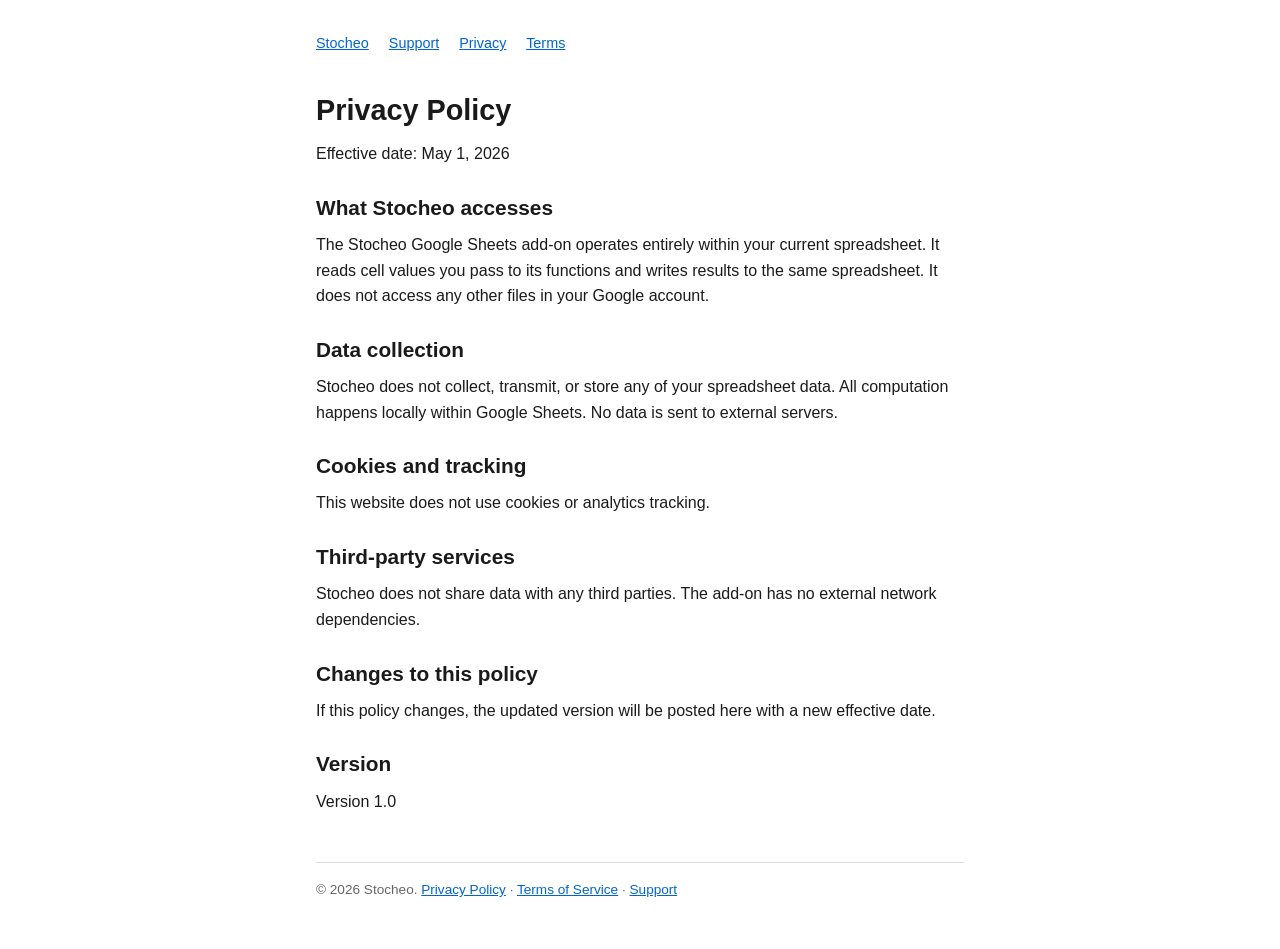
==== privacy.html @ 0b76f8e1 "feat: initial site with landing page, privacy, terms, and support Stealth landing page with coming-s" ====
<!DOCTYPE html>
<html lang="en">
<head>
  <meta charset="utf-8">
  <meta name="viewport" content="width=device-width, initial-scale=1">
  <title>Privacy Policy — Stocheo</title>
  <link rel="stylesheet" href="style.css">
</head>
<body>
  <nav>
    <a href="/">Stocheo</a>
    <a href="/support.html">Support</a>
    <a href="/privacy.html">Privacy</a>
    <a href="/terms.html">Terms</a>
  </nav>

  <h1>Privacy Policy</h1>
  <p>Effective date: May 1, 2026</p>

  <h2>What Stocheo accesses</h2>
  <p>The Stocheo Google Sheets add-on operates entirely within your current spreadsheet. It reads cell values you pass to its functions and writes results to the same spreadsheet. It does not access any other files in your Google account.</p>

  <h2>Data collection</h2>
  <p>Stocheo does not collect, transmit, or store any of your spreadsheet data. All computation happens locally within Google Sheets. No data is sent to external servers.</p>

  <h2>Cookies and tracking</h2>
  <p>This website does not use cookies or analytics tracking.</p>

  <h2>Third-party services</h2>
  <p>Stocheo does not share data with any third parties. The add-on has no external network dependencies.</p>

  <h2>Changes to this policy</h2>
  <p>If this policy changes, the updated version will be posted here with a new effective date.</p>

  <h2>Version</h2>
  <p>Version 1.0</p>

  <footer>
    <p>&copy; 2026 Stocheo. <a href="/privacy.html">Privacy Policy</a> &middot; <a href="/terms.html">Terms of Service</a> &middot; <a href="/support.html">Support</a></p>
  </footer>
</body>
</html>
---- style.css ----
*, *::before, *::after { box-sizing: border-box; margin: 0; padding: 0; }
body {
  font-family: -apple-system, BlinkMacSystemFont, "Segoe UI", Roboto, Helvetica, Arial, sans-serif;
  line-height: 1.6;
  color: #1a1a1a;
  max-width: 680px;
  margin: 0 auto;
  padding: 2rem 1rem;
}
h1 { font-size: 1.8rem; margin-bottom: 0.5rem; }
h2 { font-size: 1.3rem; margin-top: 1.5rem; margin-bottom: 0.5rem; }
p, ul, ol { margin-bottom: 1rem; }
ul, ol { padding-left: 1.5rem; }
a { color: #0066cc; }
nav { margin-bottom: 2rem; font-size: 0.9rem; }
nav a { margin-right: 1rem; }
footer { margin-top: 3rem; padding-top: 1rem; border-top: 1px solid #ddd; font-size: 0.85rem; color: #666; }
code { background: #f4f4f4; padding: 0.1em 0.3em; border-radius: 3px; font-size: 0.9em; }
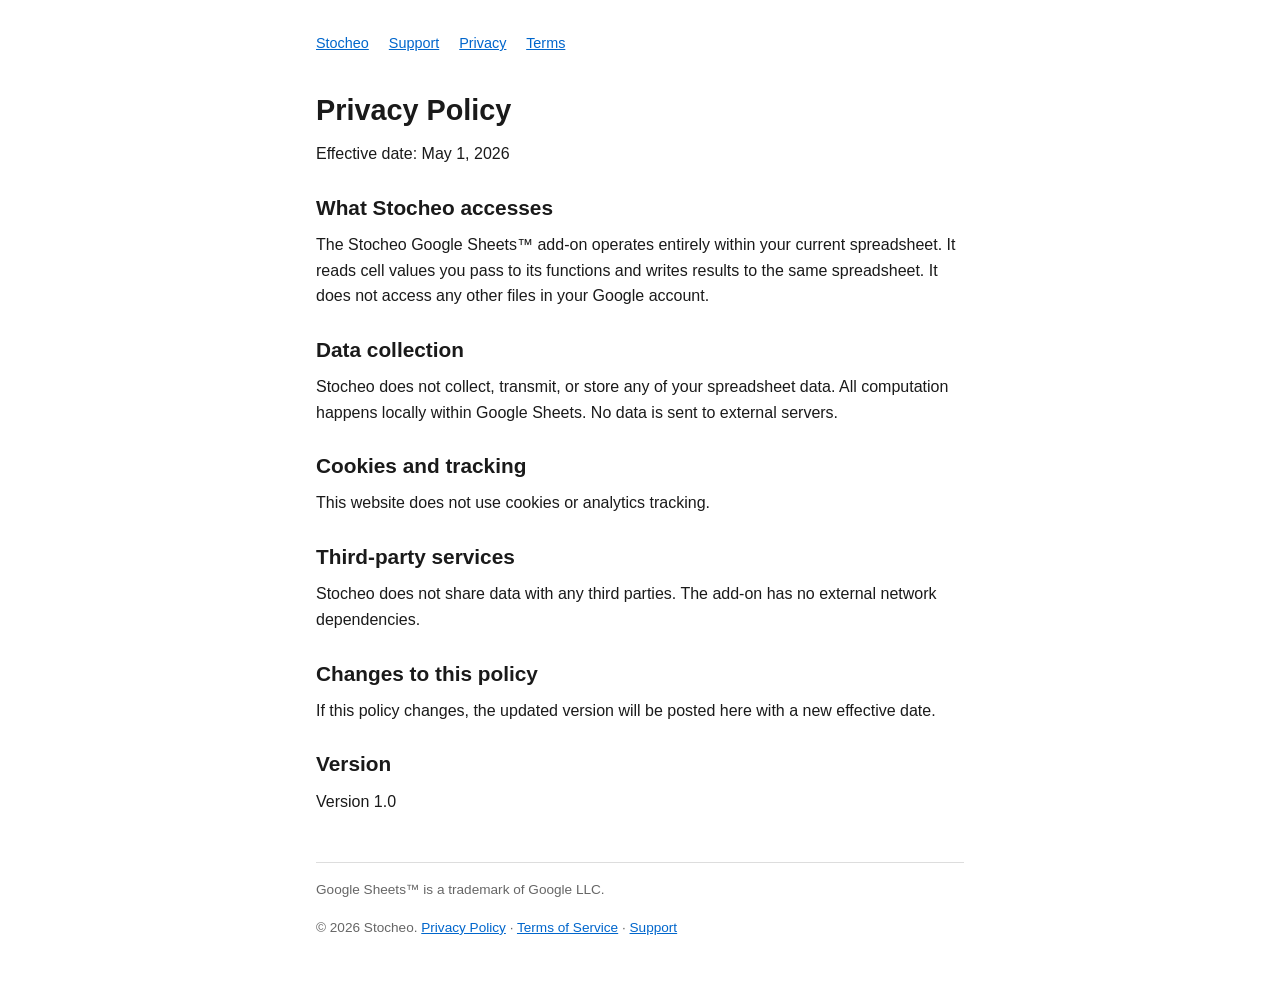
==== commit 59746172: "docs: add Google Sheets trademark attribution Add ™ symbol on first reference to Google Sheets in pr" ====
--- a/privacy.html
+++ b/privacy.html
@@ -18,7 +18,7 @@
   <p>Effective date: May 1, 2026</p>
 
   <h2>What Stocheo accesses</h2>
-  <p>The Stocheo Google Sheets add-on operates entirely within your current spreadsheet. It reads cell values you pass to its functions and writes results to the same spreadsheet. It does not access any other files in your Google account.</p>
+  <p>The Stocheo Google Sheets™ add-on operates entirely within your current spreadsheet. It reads cell values you pass to its functions and writes results to the same spreadsheet. It does not access any other files in your Google account.</p>
 
   <h2>Data collection</h2>
   <p>Stocheo does not collect, transmit, or store any of your spreadsheet data. All computation happens locally within Google Sheets. No data is sent to external servers.</p>
@@ -36,6 +36,7 @@
   <p>Version 1.0</p>
 
   <footer>
+    <p>Google Sheets™ is a trademark of Google LLC.</p>
     <p>&copy; 2026 Stocheo. <a href="/privacy.html">Privacy Policy</a> &middot; <a href="/terms.html">Terms of Service</a> &middot; <a href="/support.html">Support</a></p>
   </footer>
 </body>
